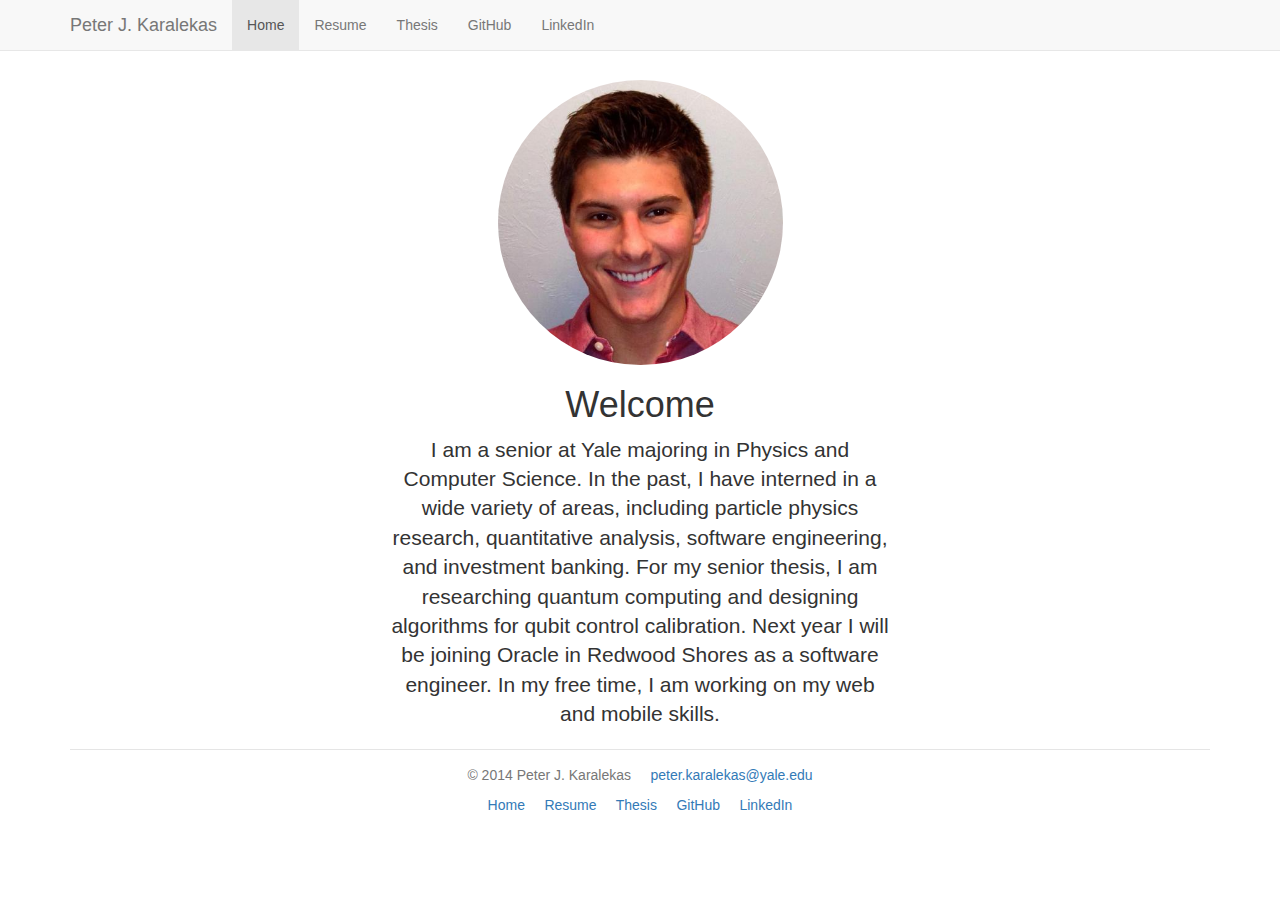
==== index.html @ 2f4910ca "Update index.html" ====
<!DOCTYPE html>
<html lang="en">
  <head>
    <meta charset="utf-8">
    <meta http-equiv="X-UA-Compatible" content="IE=edge">
    <meta name="viewport" content="width=device-width, initial-scale=1">
    <meta name="description" content="My personal page.">
    <meta name="author" content="Peter Jonathan Karalekas">

    <title>Peter J. Karalekas</title>
    
    <!-- Latest compiled and minified CSS -->
    <link rel="stylesheet" href="css/bootstrap.min.css">

    <!-- Optional theme -->
    <!--link rel="stylesheet" href="css/bootstrap-theme.min.css"-->

    <!-- Custom styles for this template -->
    <link href="starter-template.css" rel="stylesheet">
    
    <!-- Icons -->
    <link rel="apple-touch-icon" href="pics/circle-256.ico">
    <link rel="shortcut icon" href="pics/circle-256.ico">

    <!-- HTML5 shim and Respond.js for IE8 support of HTML5 elements and media queries -->
    <!--[if lt IE 9]>
      <script src="https://oss.maxcdn.com/html5shiv/3.7.2/html5shiv.min.js"></script>
      <script src="https://oss.maxcdn.com/respond/1.4.2/respond.min.js"></script>
    <![endif]-->
    
    <!-- Google Analytics -->
    <script>
    (function(i,s,o,g,r,a,m){i['GoogleAnalyticsObject']=r;i[r]=i[r]||function(){
    (i[r].q=i[r].q||[]).push(arguments)},i[r].l=1*new Date();a=s.createElement(o),
    m=s.getElementsByTagName(o)[0];a.async=1;a.src=g;m.parentNode.insertBefore(a,m)
    })(window,document,'script','//www.google-analytics.com/analytics.js','ga');
  
    ga('create', 'UA-59830702-1', 'auto');
    ga('send', 'pageview');
  
    </script>
  </head>

  <body>

    <nav class="navbar navbar-default navbar-fixed-top">
      <div class="container">
        <div class="navbar-header">
          <button type="button" class="navbar-toggle collapsed" data-toggle="collapse" data-target="#navbar" aria-expanded="false" aria-controls="navbar">
            <span class="sr-only">Toggle navigation</span>
            <span class="icon-bar"></span>
            <span class="icon-bar"></span>
            <span class="icon-bar"></span>
          </button>
          <a class="navbar-brand" href="http://pkaralekas.github.io/">Peter J. Karalekas</a>
        </div>
        <div id="navbar" class="collapse navbar-collapse">
          <ul class="nav navbar-nav">
            <li class="active"><a href="http://pkaralekas.github.io/">Home</a></li>
            <li><a href="resume.html">Resume</a></li>
            <li><a href="thesis.html">Thesis</a></li>
            <li><a href="http://github.com/pkaralekas">GitHub</a></li>
            <li><a href="http://www.linkedin.com/in/pkaralekas">LinkedIn</a></li>
          </ul>
        </div><!--/.nav-collapse -->
      </div>
    </nav>

    <div class="container">

      <div class="starter-template-pic">
        <img class="img-circle" src="pics/headshot.jpg" alt="Responsive image" style="width: 100%; height: auto">
      </div>
      <div class="starter-template">
        <h1>Welcome</h1>
        <p class="lead">I am a senior at Yale majoring in Physics and Computer Science. In the past, I have interned in a wide variety of areas, including particle physics research, quantitative analysis, software engineering, and investment banking. For my senior thesis, I am researching quantum computing and designing algorithms for qubit control calibration. Next year I will be joining Oracle in Redwood Shores as a software engineer. In my free time, I am working on my web and mobile skills.</p>
      </div>
      
      <footer class="footer" id="footer">
        <p>&nbsp; &copy; 2014 Peter J. Karalekas &nbsp; &nbsp; <a href="mailto:peter.karalekas@yale.edu">peter.karalekas@yale.edu</a> &nbsp; </p>
        <p>&nbsp; <a href="http://pkaralekas.github.io/">Home</a> &nbsp; &nbsp; <a href="resume.html">Resume</a> &nbsp; &nbsp; <a href="thesis.html">Thesis</a> &nbsp; &nbsp; <a href="http://github.com/pkaralekas">GitHub</a> &nbsp; &nbsp; <a href="http://www.linkedin.com/in/pkaralekas">LinkedIn</a> &nbsp;</p>
      </footer>

    </div><!-- /.container -->


    <!-- Bootstrap core JavaScript
    ================================================== -->
    <!-- Placed at the end of the document so the pages load faster -->
    <script src="https://ajax.googleapis.com/ajax/libs/jquery/1.11.1/jquery.min.js"></script>
    <script src="js/bootstrap.min.js"></script>
  </body>
</html>
---- starter-template.css ----
body {
  padding-top: 20px;
}
.starter-template {
  padding-left: 20px;
  padding-right: 20px;
  padding-top: 0;
  padding-bottom: 0;
  text-align: center;
  max-width: 550px;
  margin: 0 auto;
  margin-top: 0;
}
.starter-template-pic {
  padding-left: 20px;
  padding-right: 20px;
  padding-top: 40px;
  padding-bottom: 0;
  text-align: center;
  max-width: 325px;
  margin: 0 auto;
  margin-top: 20px;
}
.header-template {
  padding-left: 10px;
  padding-right: 10px;
  padding-top: 40px;
  padding-bottom: 0;
  text-align: center;
  max-width: 850px;
  margin: 0 auto;
  border-bottom: 1px solid #e5e5e5;
}
/* Custom page footer */
.footer {
  text-align: center;
  padding-top: 15px;
  padding-bottom: 5px;
  color: #777;
  border-top: 1px solid #e5e5e5;
}
#footer li {
  display: inline;
}
/* Custom matricies */
.matricies {
  text-align: center;
  margin: 0 auto;
}
#matricies li {
  display: inline;
}
/* Custom resume style */
.resume-template {
  padding-top: 0;
  padding-bottom: 0;
  max-width: 850px;
  margin: 0 auto;
}
.resume-template-end {
  padding-top: 0;
  padding-bottom: 20px;
  max-width: 850px;
  margin: 0 auto;
}
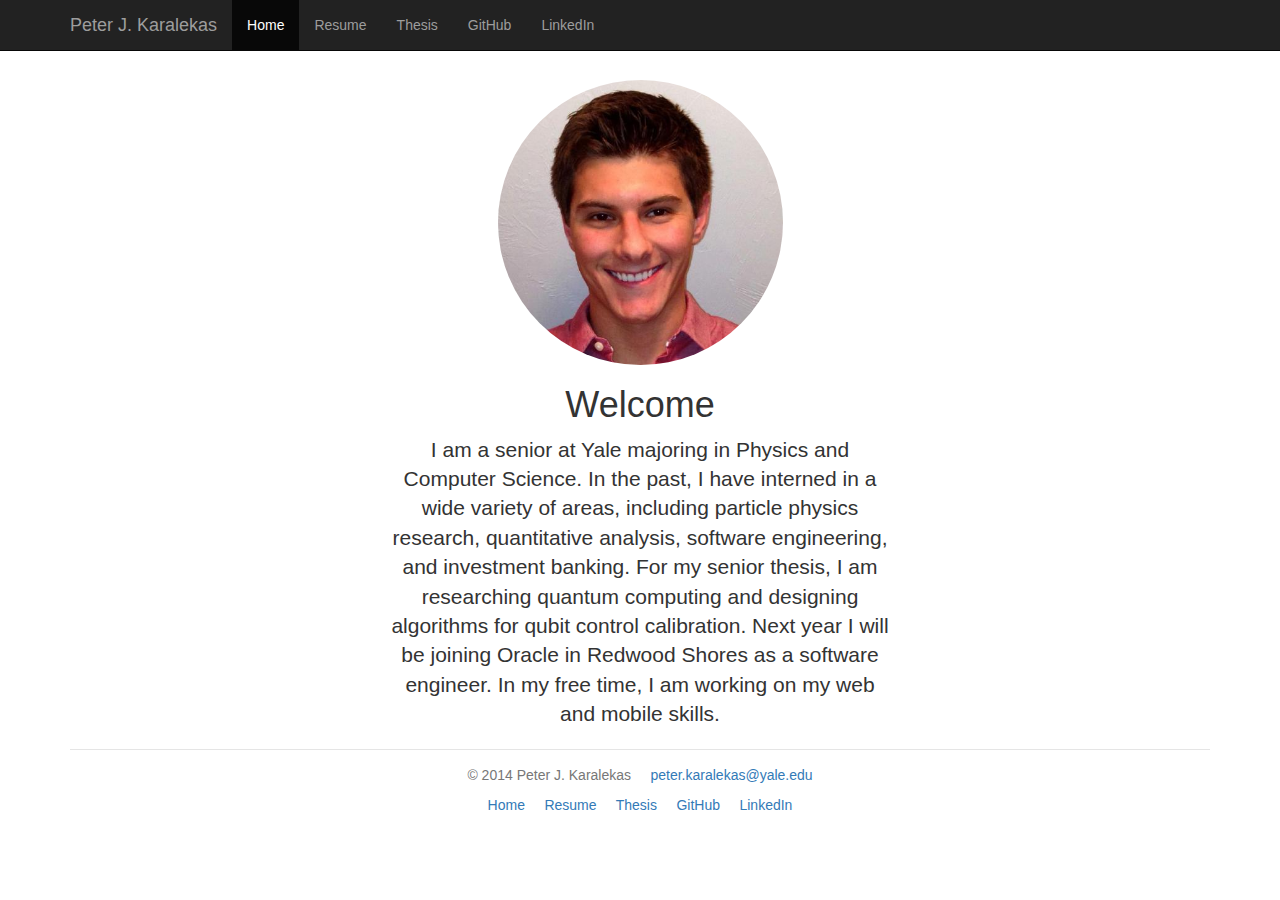
==== commit a80a1af3: "Navbar" ====
--- a/index.html
+++ b/index.html
@@ -44,7 +44,7 @@
 
   <body>
 
-    <nav class="navbar navbar-default navbar-fixed-top">
+    <nav class="navbar navbar-inverse navbar-fixed-top">
       <div class="container">
         <div class="navbar-header">
           <button type="button" class="navbar-toggle collapsed" data-toggle="collapse" data-target="#navbar" aria-expanded="false" aria-controls="navbar">
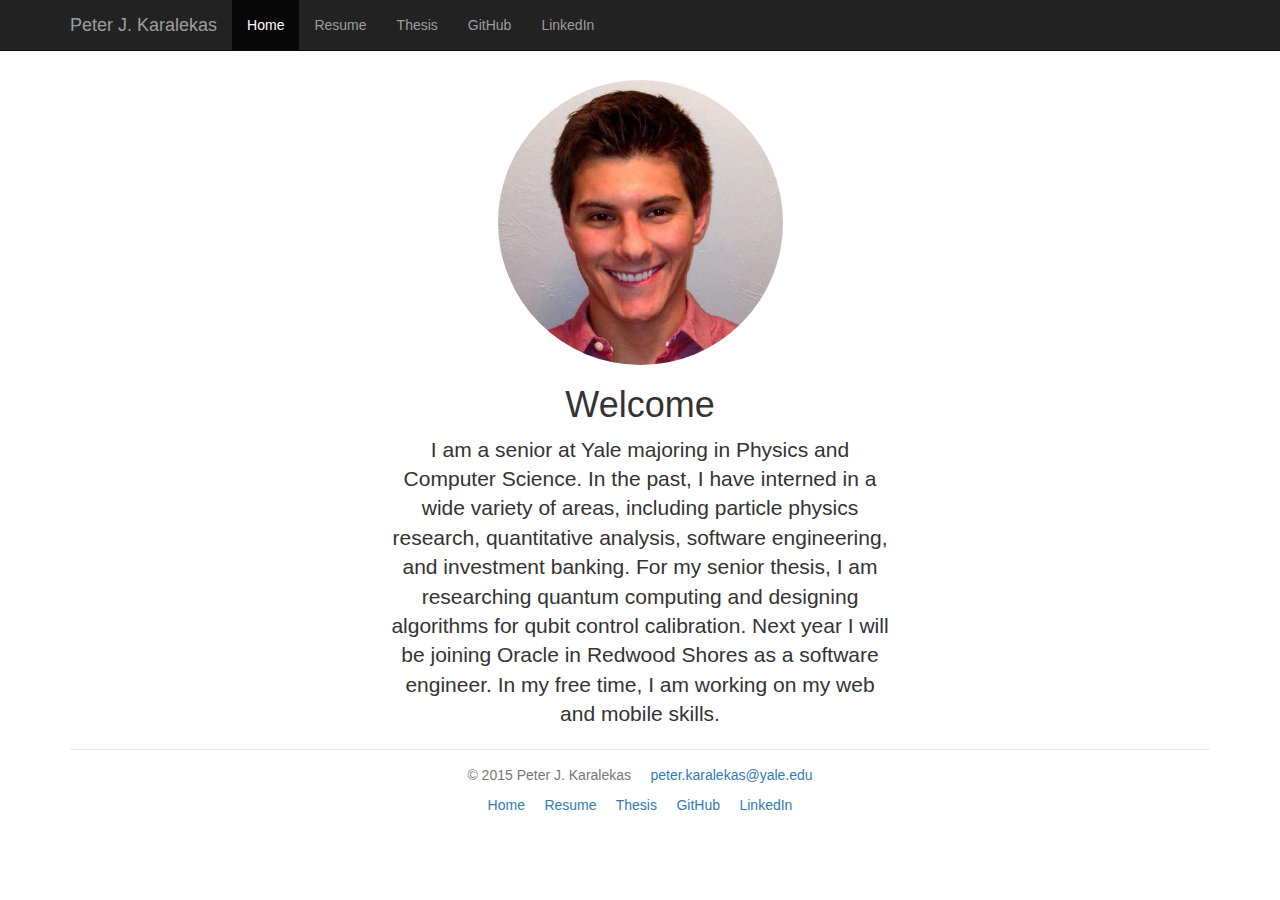
==== commit 8fdcec25: "Change copyright" ====
--- a/index.html
+++ b/index.html
@@ -20,8 +20,8 @@
     <link href="starter-template.css" rel="stylesheet">
     
     <!-- Icons -->
-    <link rel="apple-touch-icon" href="pics/circle-256.ico">
-    <link rel="shortcut icon" href="pics/circle-256.ico">
+    <link rel="apple-touch-icon" href="pics/headshot.jpg">
+    <link rel="shortcut icon" href="pics/headshot.jpg">
 
     <!-- HTML5 shim and Respond.js for IE8 support of HTML5 elements and media queries -->
     <!--[if lt IE 9]>
@@ -78,7 +78,7 @@
       </div>
       
       <footer class="footer" id="footer">
-        <p>&nbsp; &copy; 2014 Peter J. Karalekas &nbsp; &nbsp; <a href="mailto:peter.karalekas@yale.edu">peter.karalekas@yale.edu</a> &nbsp; </p>
+        <p>&nbsp; &copy; 2015 Peter J. Karalekas &nbsp; &nbsp; <a href="mailto:peter.karalekas@yale.edu">peter.karalekas@yale.edu</a> &nbsp; </p>
         <p>&nbsp; <a href="http://pkaralekas.github.io/">Home</a> &nbsp; &nbsp; <a href="resume.html">Resume</a> &nbsp; &nbsp; <a href="thesis.html">Thesis</a> &nbsp; &nbsp; <a href="http://github.com/pkaralekas">GitHub</a> &nbsp; &nbsp; <a href="http://www.linkedin.com/in/pkaralekas">LinkedIn</a> &nbsp;</p>
       </footer>
 
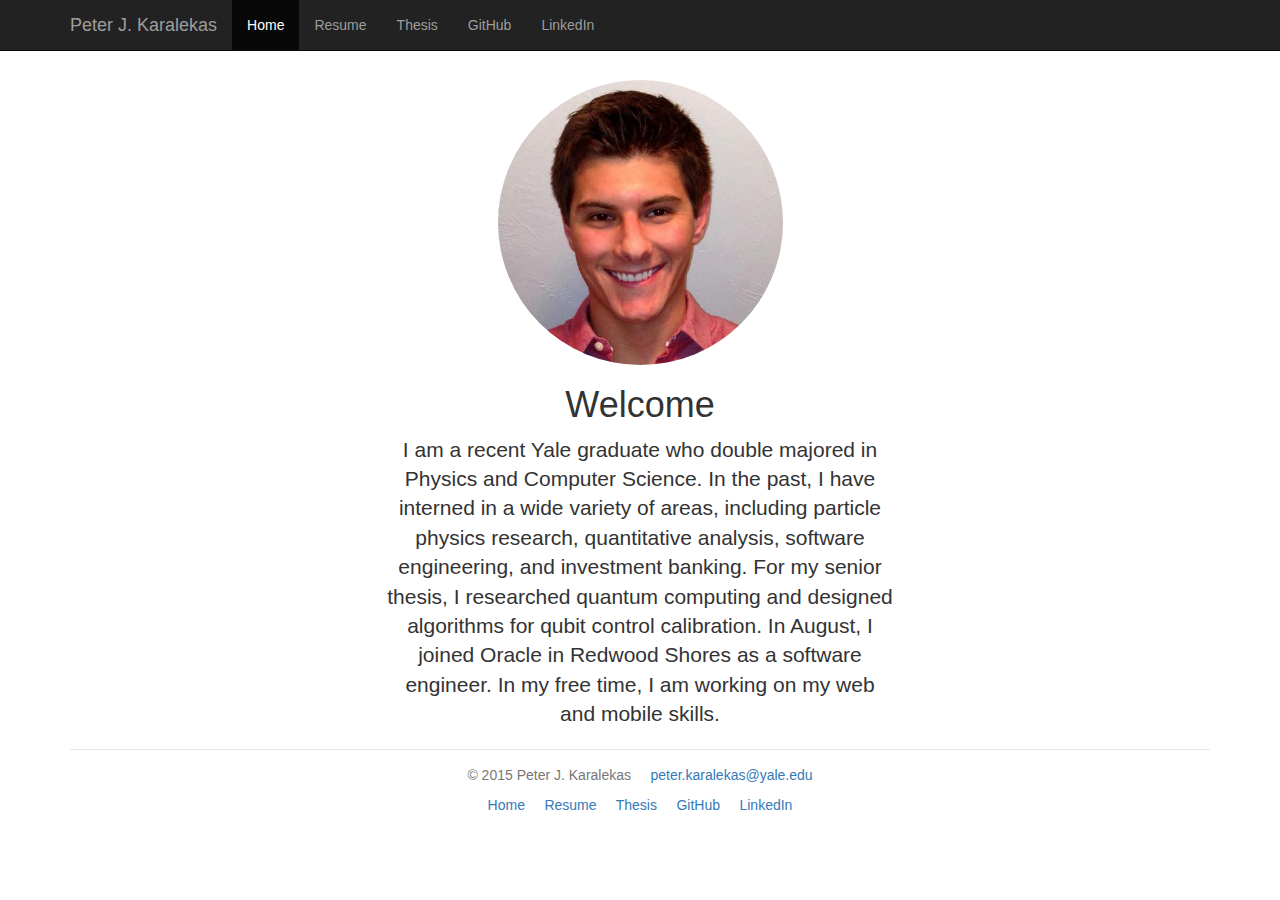
==== commit beec1015: "Resume update" ====
--- a/index.html
+++ b/index.html
@@ -74,7 +74,7 @@
       </div>
       <div class="starter-template">
         <h1>Welcome</h1>
-        <p class="lead">I am a senior at Yale majoring in Physics and Computer Science. In the past, I have interned in a wide variety of areas, including particle physics research, quantitative analysis, software engineering, and investment banking. For my senior thesis, I am researching quantum computing and designing algorithms for qubit control calibration. Next year I will be joining Oracle in Redwood Shores as a software engineer. In my free time, I am working on my web and mobile skills.</p>
+        <p class="lead">I am a recent Yale graduate who double majored in Physics and Computer Science. In the past, I have interned in a wide variety of areas, including particle physics research, quantitative analysis, software engineering, and investment banking. For my senior thesis, I researched quantum computing and designed algorithms for qubit control calibration. In August, I joined Oracle in Redwood Shores as a software engineer. In my free time, I am working on my web and mobile skills.</p>
       </div>
       
       <footer class="footer" id="footer">
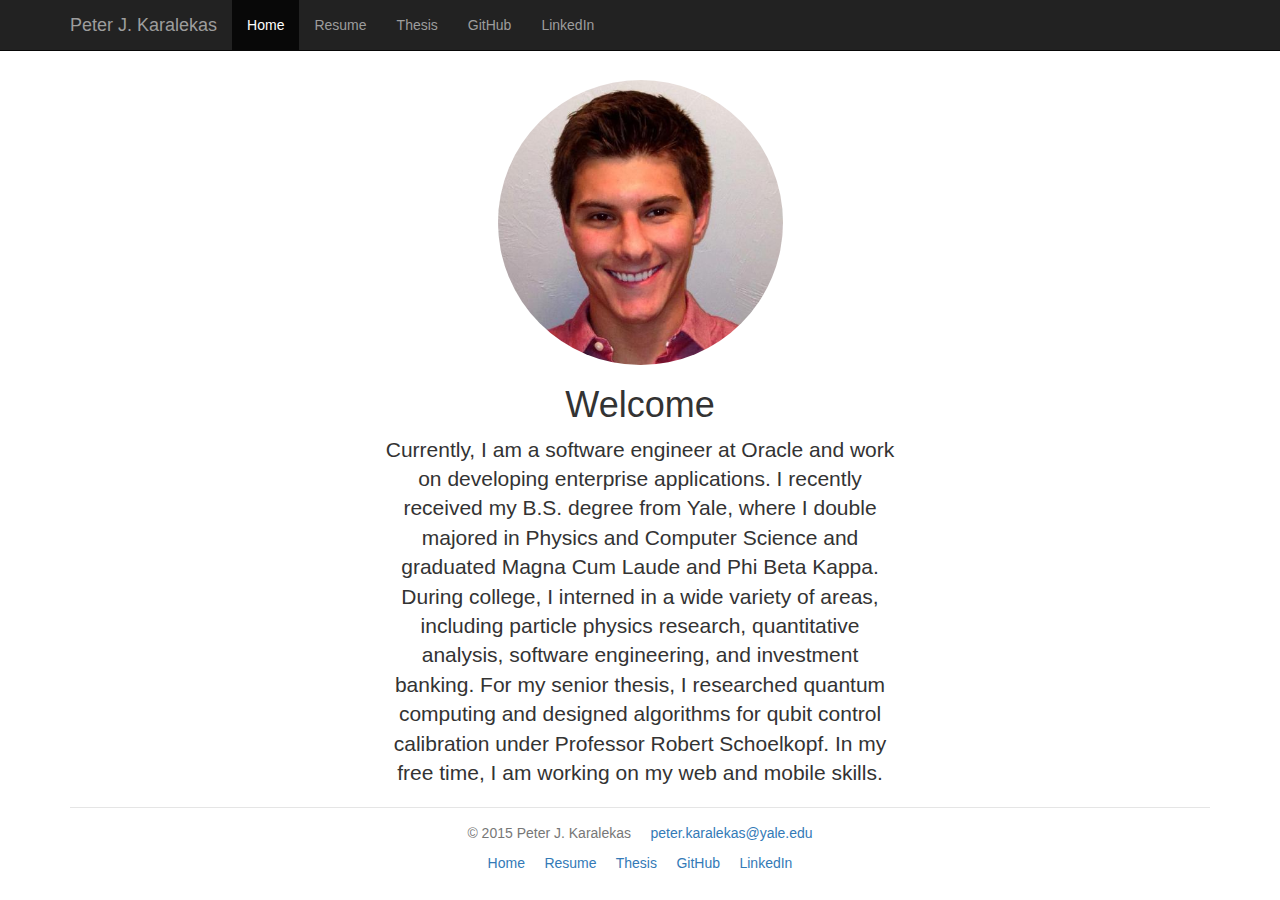
==== commit f2be8034: "Alumni updates" ====
--- a/index.html
+++ b/index.html
@@ -74,7 +74,7 @@
       </div>
       <div class="starter-template">
         <h1>Welcome</h1>
-        <p class="lead">I am a recent Yale graduate who double majored in Physics and Computer Science. In the past, I have interned in a wide variety of areas, including particle physics research, quantitative analysis, software engineering, and investment banking. For my senior thesis, I researched quantum computing and designed algorithms for qubit control calibration. In August, I joined Oracle in Redwood Shores as a software engineer. In my free time, I am working on my web and mobile skills.</p>
+        <p class="lead">Currently, I am a software engineer at Oracle and work on developing enterprise applications. I recently received my B.S. degree from Yale, where I double majored in Physics and Computer Science and graduated Magna Cum Laude and Phi Beta Kappa. During college, I interned in a wide variety of areas, including particle physics research, quantitative analysis, software engineering, and investment banking. For my senior thesis, I researched quantum computing and designed algorithms for qubit control calibration under Professor Robert Schoelkopf. In my free time, I am working on my web and mobile skills.</p>
       </div>
       
       <footer class="footer" id="footer">
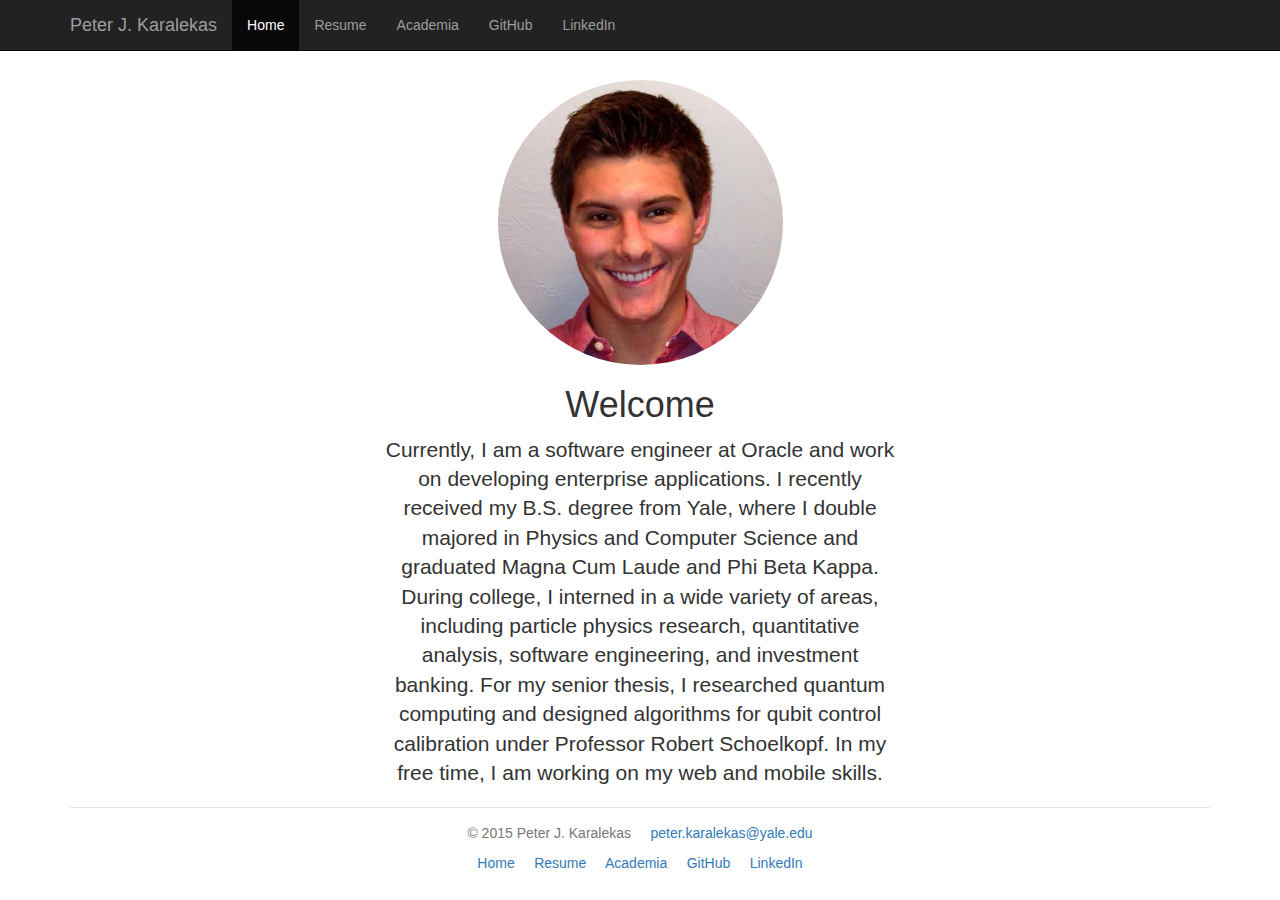
==== commit 2087a31d: "Academia" ====
--- a/index.html
+++ b/index.html
@@ -59,7 +59,7 @@
           <ul class="nav navbar-nav">
             <li class="active"><a href="http://pkaralekas.github.io/">Home</a></li>
             <li><a href="resume.html">Resume</a></li>
-            <li><a href="thesis.html">Thesis</a></li>
+            <li><a href="https://yale.academia.edu/pkaralekas">Academia</a></li>
             <li><a href="http://github.com/pkaralekas">GitHub</a></li>
             <li><a href="http://www.linkedin.com/in/pkaralekas">LinkedIn</a></li>
           </ul>
@@ -79,7 +79,7 @@
       
       <footer class="footer" id="footer">
         <p>&nbsp; &copy; 2015 Peter J. Karalekas &nbsp; &nbsp; <a href="mailto:peter.karalekas@yale.edu">peter.karalekas@yale.edu</a> &nbsp; </p>
-        <p>&nbsp; <a href="http://pkaralekas.github.io/">Home</a> &nbsp; &nbsp; <a href="resume.html">Resume</a> &nbsp; &nbsp; <a href="thesis.html">Thesis</a> &nbsp; &nbsp; <a href="http://github.com/pkaralekas">GitHub</a> &nbsp; &nbsp; <a href="http://www.linkedin.com/in/pkaralekas">LinkedIn</a> &nbsp;</p>
+        <p>&nbsp; <a href="http://pkaralekas.github.io/">Home</a> &nbsp; &nbsp; <a href="resume.html">Resume</a> &nbsp; &nbsp; <a href="https://yale.academia.edu/pkaralekas">Academia</a> &nbsp; &nbsp; <a href="http://github.com/pkaralekas">GitHub</a> &nbsp; &nbsp; <a href="http://www.linkedin.com/in/pkaralekas">LinkedIn</a> &nbsp;</p>
       </footer>
 
     </div><!-- /.container -->
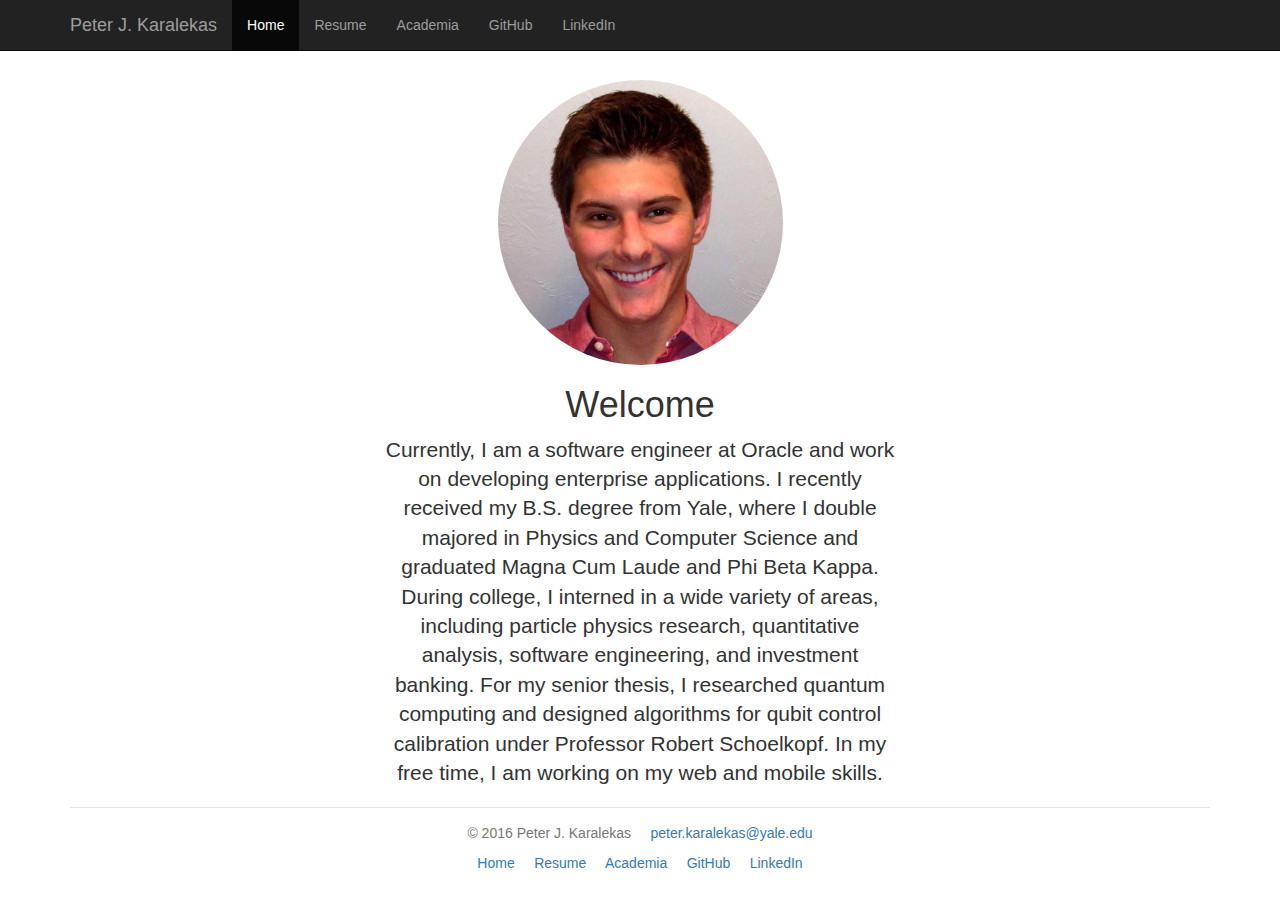
==== commit 261fd647: "Copyright year" ====
--- a/index.html
+++ b/index.html
@@ -78,7 +78,7 @@
       </div>
       
       <footer class="footer" id="footer">
-        <p>&nbsp; &copy; 2015 Peter J. Karalekas &nbsp; &nbsp; <a href="mailto:peter.karalekas@yale.edu">peter.karalekas@yale.edu</a> &nbsp; </p>
+        <p>&nbsp; &copy; 2016 Peter J. Karalekas &nbsp; &nbsp; <a href="mailto:peter.karalekas@yale.edu">peter.karalekas@yale.edu</a> &nbsp; </p>
         <p>&nbsp; <a href="http://pkaralekas.github.io/">Home</a> &nbsp; &nbsp; <a href="resume.html">Resume</a> &nbsp; &nbsp; <a href="https://yale.academia.edu/pkaralekas">Academia</a> &nbsp; &nbsp; <a href="http://github.com/pkaralekas">GitHub</a> &nbsp; &nbsp; <a href="http://www.linkedin.com/in/pkaralekas">LinkedIn</a> &nbsp;</p>
       </footer>
 
